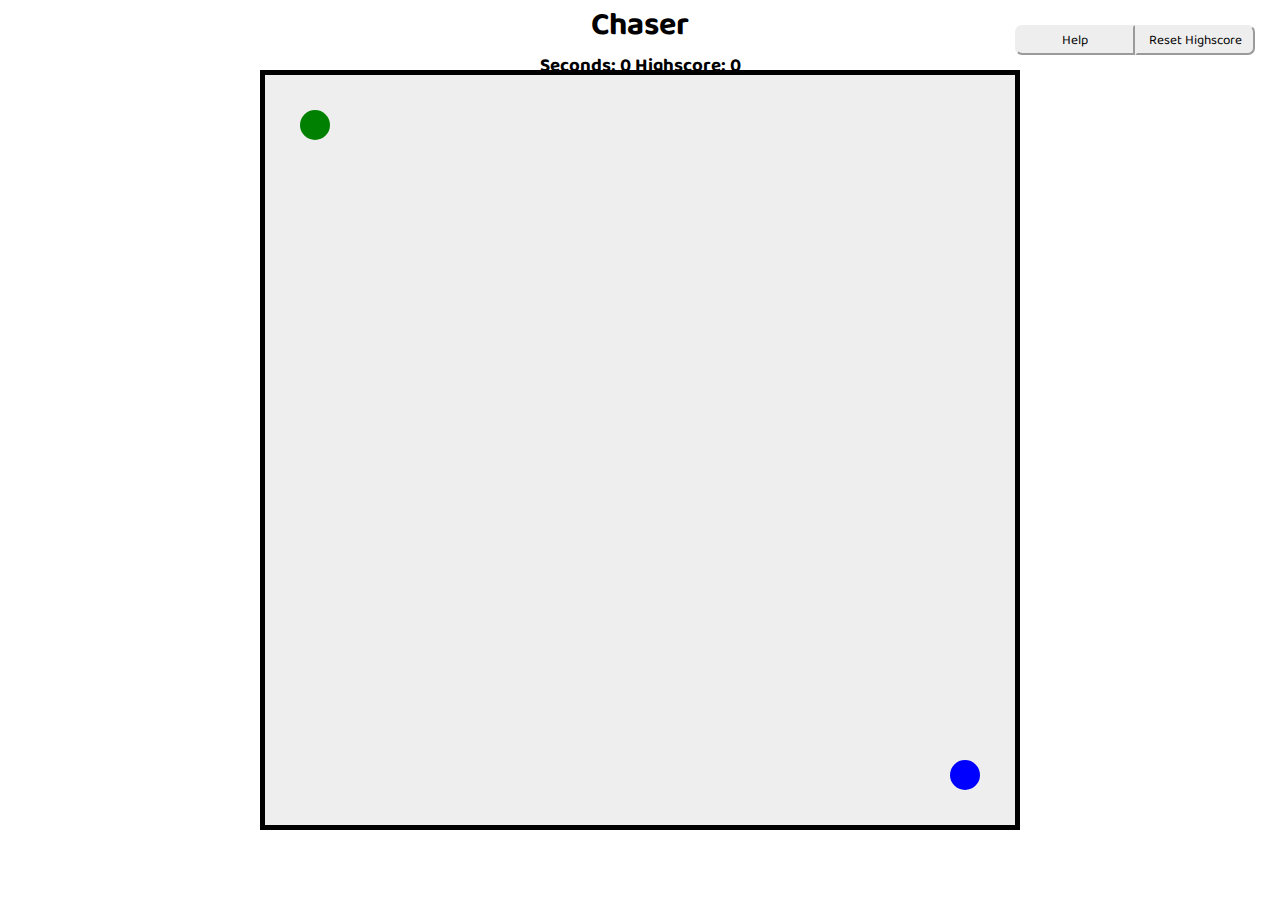
==== index.html @ 95afe843 "added reset highscore" ====
<DOCTYPE = html>
<html>
<head>
<meta content="text/html; charset=utf-8" http-equiv="Content-Type" />
<meta name="viewport" content="width=device-width, initial-scale=1.0">
<meta name="theme-color" content="#ffffff">
<title>Chaser</title>
<link rel="icon" href="logo.ico" type="image/x-icon">
<link rel="stylesheet" type="text/css" href="interface.css" />
<script src="sweetalert.min.js"></script>
<link rel="stylesheet" type="text/css" href="sweetalert.css">
<link href="https://fonts.googleapis.com/css?family=Baloo" rel="stylesheet">
<script>
  (function(i,s,o,g,r,a,m){i['GoogleAnalyticsObject']=r;i[r]=i[r]||function(){
  (i[r].q=i[r].q||[]).push(arguments)},i[r].l=1*new Date();a=s.createElement(o),
  m=s.getElementsByTagName(o)[0];a.async=1;a.src=g;m.parentNode.insertBefore(a,m)
  })(window,document,'script','https://www.google-analytics.com/analytics.js','ga');

  ga('create', 'UA-85637981-5', 'auto');
  ga('send', 'pageview');

</script>
</head>
<body>
<h1 class="title">Chaser</h1>
<button class="resetHighscore" id="reset" onclick="resetHighscore()">Reset Highscore</button>
<button class="helpBtn" id="help" onclick="helpBtn()">Help</button>
<h3 class="seconds" id="seconds">Seconds: 0 Highscore: 0</h3>
<canvas id="myCanvas" width="750" height = "750"></canvas>

<script type="text/javascript" src="main.js"></script>
</body>
</html>
---- interface.css ----
* {
	padding: 0;
	margin: 0;
}

canvas {
	padding: 0;
    margin: auto;
    display: block;
    position: absolute;
    top: 0;
    bottom: 0;
    left: 0;
    right: 0;
	background: #eee;
	border: 5px solid black;
	cursor: none;
}

h1.title {
	text-align: center;
	font-family: 'Baloo', sans-serif;
}

h3.seconds {
	text-align: center;
	font-family: 'Baloo', sans-serif;
}

button.resetHighscore {
	height: 30px;
	width: 120px;
	background-color: #eee;
	border-top-right-radius: 7px;
	border-bottom-right-radius: 7px;
	border-color: #eee;
	position: fixed;
	right: 25px;
	top: 25px;
	font-family: 'Baloo', sans-serif;
}

button.helpBtn {
	height: 30px;
	width: 120px;
	background-color: #eee;
	border-top-left-radius: 7px;
	border-bottom-left-radius: 7px;
	border-color: #eee;
	position: fixed;
	right: 145px;
	top: 25px;
	font-family: 'Baloo', sans-serif;
}
---- sweetalert.css ----
body.stop-scrolling {
  height: 100%;
  overflow: hidden; }

.sweet-overlay {
  background-color: black;
  /* IE8 */
  -ms-filter: "progid:DXImageTransform.Microsoft.Alpha(Opacity=40)";
  /* IE8 */
  background-color: rgba(0, 0, 0, 0.4);
  position: fixed;
  left: 0;
  right: 0;
  top: 0;
  bottom: 0;
  display: none;
  z-index: 10000; }

.sweet-alert {
  background-color: white;
  font-family: 'Open Sans', 'Helvetica Neue', Helvetica, Arial, sans-serif;
  width: 478px;
  padding: 17px;
  border-radius: 5px;
  text-align: center;
  position: fixed;
  left: 50%;
  top: 50%;
  margin-left: -256px;
  margin-top: -200px;
  overflow: hidden;
  display: none;
  z-index: 99999; }
  @media all and (max-width: 540px) {
    .sweet-alert {
      width: auto;
      margin-left: 0;
      margin-right: 0;
      left: 15px;
      right: 15px; } }
  .sweet-alert h2 {
    color: #575757;
    font-size: 30px;
    text-align: center;
    font-weight: 600;
    text-transform: none;
    position: relative;
    margin: 25px 0;
    padding: 0;
    line-height: 40px;
    display: block; }
  .sweet-alert p {
    color: #797979;
    font-size: 16px;
    text-align: center;
    font-weight: 300;
    position: relative;
    text-align: inherit;
    float: none;
    margin: 0;
    padding: 0;
    line-height: normal; }
  .sweet-alert fieldset {
    border: none;
    position: relative; }
  .sweet-alert .sa-error-container {
    background-color: #f1f1f1;
    margin-left: -17px;
    margin-right: -17px;
    overflow: hidden;
    padding: 0 10px;
    max-height: 0;
    webkit-transition: padding 0.15s, max-height 0.15s;
    transition: padding 0.15s, max-height 0.15s; }
    .sweet-alert .sa-error-container.show {
      padding: 10px 0;
      max-height: 100px;
      webkit-transition: padding 0.2s, max-height 0.2s;
      transition: padding 0.25s, max-height 0.25s; }
    .sweet-alert .sa-error-container .icon {
      display: inline-block;
      width: 24px;
      height: 24px;
      border-radius: 50%;
      background-color: #ea7d7d;
      color: white;
      line-height: 24px;
      text-align: center;
      margin-right: 3px; }
    .sweet-alert .sa-error-container p {
      display: inline-block; }
  .sweet-alert .sa-input-error {
    position: absolute;
    top: 29px;
    right: 26px;
    width: 20px;
    height: 20px;
    opacity: 0;
    -webkit-transform: scale(0.5);
    transform: scale(0.5);
    -webkit-transform-origin: 50% 50%;
    transform-origin: 50% 50%;
    -webkit-transition: all 0.1s;
    transition: all 0.1s; }
    .sweet-alert .sa-input-error::before, .sweet-alert .sa-input-error::after {
      content: "";
      width: 20px;
      height: 6px;
      background-color: #f06e57;
      border-radius: 3px;
      position: absolute;
      top: 50%;
      margin-top: -4px;
      left: 50%;
      margin-left: -9px; }
    .sweet-alert .sa-input-error::before {
      -webkit-transform: rotate(-45deg);
      transform: rotate(-45deg); }
    .sweet-alert .sa-input-error::after {
      -webkit-transform: rotate(45deg);
      transform: rotate(45deg); }
    .sweet-alert .sa-input-error.show {
      opacity: 1;
      -webkit-transform: scale(1);
      transform: scale(1); }
  .sweet-alert input {
    width: 100%;
    box-sizing: border-box;
    border-radius: 3px;
    border: 1px solid #d7d7d7;
    height: 43px;
    margin-top: 10px;
    margin-bottom: 17px;
    font-size: 18px;
    box-shadow: inset 0px 1px 1px rgba(0, 0, 0, 0.06);
    padding: 0 12px;
    display: none;
    -webkit-transition: all 0.3s;
    transition: all 0.3s; }
    .sweet-alert input:focus {
      outline: none;
      box-shadow: 0px 0px 3px #c4e6f5;
      border: 1px solid #b4dbed; }
      .sweet-alert input:focus::-moz-placeholder {
        transition: opacity 0.3s 0.03s ease;
        opacity: 0.5; }
      .sweet-alert input:focus:-ms-input-placeholder {
        transition: opacity 0.3s 0.03s ease;
        opacity: 0.5; }
      .sweet-alert input:focus::-webkit-input-placeholder {
        transition: opacity 0.3s 0.03s ease;
        opacity: 0.5; }
    .sweet-alert input::-moz-placeholder {
      color: #bdbdbd; }
    .sweet-alert input::-ms-clear {
      display: none; }
    .sweet-alert input:-ms-input-placeholder {
      color: #bdbdbd; }
    .sweet-alert input::-webkit-input-placeholder {
      color: #bdbdbd; }
  .sweet-alert.show-input input {
    display: block; }
  .sweet-alert .sa-confirm-button-container {
    display: inline-block;
    position: relative; }
  .sweet-alert .la-ball-fall {
    position: absolute;
    left: 50%;
    top: 50%;
    margin-left: -27px;
    margin-top: 4px;
    opacity: 0;
    visibility: hidden; }
  .sweet-alert button {
    background-color: #8CD4F5;
    color: white;
    border: none;
    box-shadow: none;
    font-size: 17px;
    font-weight: 500;
    -webkit-border-radius: 4px;
    border-radius: 5px;
    padding: 10px 32px;
    margin: 26px 5px 0 5px;
    cursor: pointer; }
    .sweet-alert button:focus {
      outline: none;
      box-shadow: 0 0 2px rgba(128, 179, 235, 0.5), inset 0 0 0 1px rgba(0, 0, 0, 0.05); }
    .sweet-alert button:hover {
      background-color: #7ecff4; }
    .sweet-alert button:active {
      background-color: #5dc2f1; }
    .sweet-alert button.cancel {
      background-color: #C1C1C1; }
      .sweet-alert button.cancel:hover {
        background-color: #b9b9b9; }
      .sweet-alert button.cancel:active {
        background-color: #a8a8a8; }
      .sweet-alert button.cancel:focus {
        box-shadow: rgba(197, 205, 211, 0.8) 0px 0px 2px, rgba(0, 0, 0, 0.0470588) 0px 0px 0px 1px inset !important; }
    .sweet-alert button[disabled] {
      opacity: .6;
      cursor: default; }
    .sweet-alert button.confirm[disabled] {
      color: transparent; }
      .sweet-alert button.confirm[disabled] ~ .la-ball-fall {
        opacity: 1;
        visibility: visible;
        transition-delay: 0s; }
    .sweet-alert button::-moz-focus-inner {
      border: 0; }
  .sweet-alert[data-has-cancel-button=false] button {
    box-shadow: none !important; }
  .sweet-alert[data-has-confirm-button=false][data-has-cancel-button=false] {
    padding-bottom: 40px; }
  .sweet-alert .sa-icon {
    width: 80px;
    height: 80px;
    border: 4px solid gray;
    -webkit-border-radius: 40px;
    border-radius: 40px;
    border-radius: 50%;
    margin: 20px auto;
    padding: 0;
    position: relative;
    box-sizing: content-box; }
    .sweet-alert .sa-icon.sa-error {
      border-color: #F27474; }
      .sweet-alert .sa-icon.sa-error .sa-x-mark {
        position: relative;
        display: block; }
      .sweet-alert .sa-icon.sa-error .sa-line {
        position: absolute;
        height: 5px;
        width: 47px;
        background-color: #F27474;
        display: block;
        top: 37px;
        border-radius: 2px; }
        .sweet-alert .sa-icon.sa-error .sa-line.sa-left {
          -webkit-transform: rotate(45deg);
          transform: rotate(45deg);
          left: 17px; }
        .sweet-alert .sa-icon.sa-error .sa-line.sa-right {
          -webkit-transform: rotate(-45deg);
          transform: rotate(-45deg);
          right: 16px; }
    .sweet-alert .sa-icon.sa-warning {
      border-color: #F8BB86; }
      .sweet-alert .sa-icon.sa-warning .sa-body {
        position: absolute;
        width: 5px;
        height: 47px;
        left: 50%;
        top: 10px;
        -webkit-border-radius: 2px;
        border-radius: 2px;
        margin-left: -2px;
        background-color: #F8BB86; }
      .sweet-alert .sa-icon.sa-warning .sa-dot {
        position: absolute;
        width: 7px;
        height: 7px;
        -webkit-border-radius: 50%;
        border-radius: 50%;
        margin-left: -3px;
        left: 50%;
        bottom: 10px;
        background-color: #F8BB86; }
    .sweet-alert .sa-icon.sa-info {
      border-color: #C9DAE1; }
      .sweet-alert .sa-icon.sa-info::before {
        content: "";
        position: absolute;
        width: 5px;
        height: 29px;
        left: 50%;
        bottom: 17px;
        border-radius: 2px;
        margin-left: -2px;
        background-color: #C9DAE1; }
      .sweet-alert .sa-icon.sa-info::after {
        content: "";
        position: absolute;
        width: 7px;
        height: 7px;
        border-radius: 50%;
        margin-left: -3px;
        top: 19px;
        background-color: #C9DAE1;
        left: 50%; }
    .sweet-alert .sa-icon.sa-success {
      border-color: #A5DC86; }
      .sweet-alert .sa-icon.sa-success::before, .sweet-alert .sa-icon.sa-success::after {
        content: '';
        -webkit-border-radius: 40px;
        border-radius: 40px;
        border-radius: 50%;
        position: absolute;
        width: 60px;
        height: 120px;
        background: white;
        -webkit-transform: rotate(45deg);
        transform: rotate(45deg); }
      .sweet-alert .sa-icon.sa-success::before {
        -webkit-border-radius: 120px 0 0 120px;
        border-radius: 120px 0 0 120px;
        top: -7px;
        left: -33px;
        -webkit-transform: rotate(-45deg);
        transform: rotate(-45deg);
        -webkit-transform-origin: 60px 60px;
        transform-origin: 60px 60px; }
      .sweet-alert .sa-icon.sa-success::after {
        -webkit-border-radius: 0 120px 120px 0;
        border-radius: 0 120px 120px 0;
        top: -11px;
        left: 30px;
        -webkit-transform: rotate(-45deg);
        transform: rotate(-45deg);
        -webkit-transform-origin: 0px 60px;
        transform-origin: 0px 60px; }
      .sweet-alert .sa-icon.sa-success .sa-placeholder {
        width: 80px;
        height: 80px;
        border: 4px solid rgba(165, 220, 134, 0.2);
        -webkit-border-radius: 40px;
        border-radius: 40px;
        border-radius: 50%;
        box-sizing: content-box;
        position: absolute;
        left: -4px;
        top: -4px;
        z-index: 2; }
      .sweet-alert .sa-icon.sa-success .sa-fix {
        width: 5px;
        height: 90px;
        background-color: white;
        position: absolute;
        left: 28px;
        top: 8px;
        z-index: 1;
        -webkit-transform: rotate(-45deg);
        transform: rotate(-45deg); }
      .sweet-alert .sa-icon.sa-success .sa-line {
        height: 5px;
        background-color: #A5DC86;
        display: block;
        border-radius: 2px;
        position: absolute;
        z-index: 2; }
        .sweet-alert .sa-icon.sa-success .sa-line.sa-tip {
          width: 25px;
          left: 14px;
          top: 46px;
          -webkit-transform: rotate(45deg);
          transform: rotate(45deg); }
        .sweet-alert .sa-icon.sa-success .sa-line.sa-long {
          width: 47px;
          right: 8px;
          top: 38px;
          -webkit-transform: rotate(-45deg);
          transform: rotate(-45deg); }
    .sweet-alert .sa-icon.sa-custom {
      background-size: contain;
      border-radius: 0;
      border: none;
      background-position: center center;
      background-repeat: no-repeat; }

/*
 * Animations
 */
@-webkit-keyframes showSweetAlert {
  0% {
    transform: scale(0.7);
    -webkit-transform: scale(0.7); }
  45% {
    transform: scale(1.05);
    -webkit-transform: scale(1.05); }
  80% {
    transform: scale(0.95);
    -webkit-transform: scale(0.95); }
  100% {
    transform: scale(1);
    -webkit-transform: scale(1); } }

@keyframes showSweetAlert {
  0% {
    transform: scale(0.7);
    -webkit-transform: scale(0.7); }
  45% {
    transform: scale(1.05);
    -webkit-transform: scale(1.05); }
  80% {
    transform: scale(0.95);
    -webkit-transform: scale(0.95); }
  100% {
    transform: scale(1);
    -webkit-transform: scale(1); } }

@-webkit-keyframes hideSweetAlert {
  0% {
    transform: scale(1);
    -webkit-transform: scale(1); }
  100% {
    transform: scale(0.5);
    -webkit-transform: scale(0.5); } }

@keyframes hideSweetAlert {
  0% {
    transform: scale(1);
    -webkit-transform: scale(1); }
  100% {
    transform: scale(0.5);
    -webkit-transform: scale(0.5); } }

@-webkit-keyframes slideFromTop {
  0% {
    top: 0%; }
  100% {
    top: 50%; } }

@keyframes slideFromTop {
  0% {
    top: 0%; }
  100% {
    top: 50%; } }

@-webkit-keyframes slideToTop {
  0% {
    top: 50%; }
  100% {
    top: 0%; } }

@keyframes slideToTop {
  0% {
    top: 50%; }
  100% {
    top: 0%; } }

@-webkit-keyframes slideFromBottom {
  0% {
    top: 70%; }
  100% {
    top: 50%; } }

@keyframes slideFromBottom {
  0% {
    top: 70%; }
  100% {
    top: 50%; } }

@-webkit-keyframes slideToBottom {
  0% {
    top: 50%; }
  100% {
    top: 70%; } }

@keyframes slideToBottom {
  0% {
    top: 50%; }
  100% {
    top: 70%; } }

.showSweetAlert[data-animation=pop] {
  -webkit-animation: showSweetAlert 0.3s;
  animation: showSweetAlert 0.3s; }

.showSweetAlert[data-animation=none] {
  -webkit-animation: none;
  animation: none; }

.showSweetAlert[data-animation=slide-from-top] {
  -webkit-animation: slideFromTop 0.3s;
  animation: slideFromTop 0.3s; }

.showSweetAlert[data-animation=slide-from-bottom] {
  -webkit-animation: slideFromBottom 0.3s;
  animation: slideFromBottom 0.3s; }

.hideSweetAlert[data-animation=pop] {
  -webkit-animation: hideSweetAlert 0.2s;
  animation: hideSweetAlert 0.2s; }

.hideSweetAlert[data-animation=none] {
  -webkit-animation: none;
  animation: none; }

.hideSweetAlert[data-animation=slide-from-top] {
  -webkit-animation: slideToTop 0.4s;
  animation: slideToTop 0.4s; }

.hideSweetAlert[data-animation=slide-from-bottom] {
  -webkit-animation: slideToBottom 0.3s;
  animation: slideToBottom 0.3s; }

@-webkit-keyframes animateSuccessTip {
  0% {
    width: 0;
    left: 1px;
    top: 19px; }
  54% {
    width: 0;
    left: 1px;
    top: 19px; }
  70% {
    width: 50px;
    left: -8px;
    top: 37px; }
  84% {
    width: 17px;
    left: 21px;
    top: 48px; }
  100% {
    width: 25px;
    left: 14px;
    top: 45px; } }

@keyframes animateSuccessTip {
  0% {
    width: 0;
    left: 1px;
    top: 19px; }
  54% {
    width: 0;
    left: 1px;
    top: 19px; }
  70% {
    width: 50px;
    left: -8px;
    top: 37px; }
  84% {
    width: 17px;
    left: 21px;
    top: 48px; }
  100% {
    width: 25px;
    left: 14px;
    top: 45px; } }

@-webkit-keyframes animateSuccessLong {
  0% {
    width: 0;
    right: 46px;
    top: 54px; }
  65% {
    width: 0;
    right: 46px;
    top: 54px; }
  84% {
    width: 55px;
    right: 0px;
    top: 35px; }
  100% {
    width: 47px;
    right: 8px;
    top: 38px; } }

@keyframes animateSuccessLong {
  0% {
    width: 0;
    right: 46px;
    top: 54px; }
  65% {
    width: 0;
    right: 46px;
    top: 54px; }
  84% {
    width: 55px;
    right: 0px;
    top: 35px; }
  100% {
    width: 47px;
    right: 8px;
    top: 38px; } }

@-webkit-keyframes rotatePlaceholder {
  0% {
    transform: rotate(-45deg);
    -webkit-transform: rotate(-45deg); }
  5% {
    transform: rotate(-45deg);
    -webkit-transform: rotate(-45deg); }
  12% {
    transform: rotate(-405deg);
    -webkit-transform: rotate(-405deg); }
  100% {
    transform: rotate(-405deg);
    -webkit-transform: rotate(-405deg); } }

@keyframes rotatePlaceholder {
  0% {
    transform: rotate(-45deg);
    -webkit-transform: rotate(-45deg); }
  5% {
    transform: rotate(-45deg);
    -webkit-transform: rotate(-45deg); }
  12% {
    transform: rotate(-405deg);
    -webkit-transform: rotate(-405deg); }
  100% {
    transform: rotate(-405deg);
    -webkit-transform: rotate(-405deg); } }

.animateSuccessTip {
  -webkit-animation: animateSuccessTip 0.75s;
  animation: animateSuccessTip 0.75s; }

.animateSuccessLong {
  -webkit-animation: animateSuccessLong 0.75s;
  animation: animateSuccessLong 0.75s; }

.sa-icon.sa-success.animate::after {
  -webkit-animation: rotatePlaceholder 4.25s ease-in;
  animation: rotatePlaceholder 4.25s ease-in; }

@-webkit-keyframes animateErrorIcon {
  0% {
    transform: rotateX(100deg);
    -webkit-transform: rotateX(100deg);
    opacity: 0; }
  100% {
    transform: rotateX(0deg);
    -webkit-transform: rotateX(0deg);
    opacity: 1; } }

@keyframes animateErrorIcon {
  0% {
    transform: rotateX(100deg);
    -webkit-transform: rotateX(100deg);
    opacity: 0; }
  100% {
    transform: rotateX(0deg);
    -webkit-transform: rotateX(0deg);
    opacity: 1; } }

.animateErrorIcon {
  -webkit-animation: animateErrorIcon 0.5s;
  animation: animateErrorIcon 0.5s; }

@-webkit-keyframes animateXMark {
  0% {
    transform: scale(0.4);
    -webkit-transform: scale(0.4);
    margin-top: 26px;
    opacity: 0; }
  50% {
    transform: scale(0.4);
    -webkit-transform: scale(0.4);
    margin-top: 26px;
    opacity: 0; }
  80% {
    transform: scale(1.15);
    -webkit-transform: scale(1.15);
    margin-top: -6px; }
  100% {
    transform: scale(1);
    -webkit-transform: scale(1);
    margin-top: 0;
    opacity: 1; } }

@keyframes animateXMark {
  0% {
    transform: scale(0.4);
    -webkit-transform: scale(0.4);
    margin-top: 26px;
    opacity: 0; }
  50% {
    transform: scale(0.4);
    -webkit-transform: scale(0.4);
    margin-top: 26px;
    opacity: 0; }
  80% {
    transform: scale(1.15);
    -webkit-transform: scale(1.15);
    margin-top: -6px; }
  100% {
    transform: scale(1);
    -webkit-transform: scale(1);
    margin-top: 0;
    opacity: 1; } }

.animateXMark {
  -webkit-animation: animateXMark 0.5s;
  animation: animateXMark 0.5s; }

@-webkit-keyframes pulseWarning {
  0% {
    border-color: #F8D486; }
  100% {
    border-color: #F8BB86; } }

@keyframes pulseWarning {
  0% {
    border-color: #F8D486; }
  100% {
    border-color: #F8BB86; } }

.pulseWarning {
  -webkit-animation: pulseWarning 0.75s infinite alternate;
  animation: pulseWarning 0.75s infinite alternate; }

@-webkit-keyframes pulseWarningIns {
  0% {
    background-color: #F8D486; }
  100% {
    background-color: #F8BB86; } }

@keyframes pulseWarningIns {
  0% {
    background-color: #F8D486; }
  100% {
    background-color: #F8BB86; } }

.pulseWarningIns {
  -webkit-animation: pulseWarningIns 0.75s infinite alternate;
  animation: pulseWarningIns 0.75s infinite alternate; }

@-webkit-keyframes rotate-loading {
  0% {
    transform: rotate(0deg); }
  100% {
    transform: rotate(360deg); } }

@keyframes rotate-loading {
  0% {
    transform: rotate(0deg); }
  100% {
    transform: rotate(360deg); } }

/* Internet Explorer 9 has some special quirks that are fixed here */
/* The icons are not animated. */
/* This file is automatically merged into sweet-alert.min.js through Gulp */
/* Error icon */
.sweet-alert .sa-icon.sa-error .sa-line.sa-left {
  -ms-transform: rotate(45deg) \9; }

.sweet-alert .sa-icon.sa-error .sa-line.sa-right {
  -ms-transform: rotate(-45deg) \9; }

/* Success icon */
.sweet-alert .sa-icon.sa-success {
  border-color: transparent\9; }

.sweet-alert .sa-icon.sa-success .sa-line.sa-tip {
  -ms-transform: rotate(45deg) \9; }

.sweet-alert .sa-icon.sa-success .sa-line.sa-long {
  -ms-transform: rotate(-45deg) \9; }

/*!
 * Load Awesome v1.1.0 (http://github.danielcardoso.net/load-awesome/)
 * Copyright 2015 Daniel Cardoso <@DanielCardoso>
 * Licensed under MIT
 */
.la-ball-fall,
.la-ball-fall > div {
  position: relative;
  -webkit-box-sizing: border-box;
  -moz-box-sizing: border-box;
  box-sizing: border-box; }

.la-ball-fall {
  display: block;
  font-size: 0;
  color: #fff; }

.la-ball-fall.la-dark {
  color: #333; }

.la-ball-fall > div {
  display: inline-block;
  float: none;
  background-color: currentColor;
  border: 0 solid currentColor; }

.la-ball-fall {
  width: 54px;
  height: 18px; }

.la-ball-fall > div {
  width: 10px;
  height: 10px;
  margin: 4px;
  border-radius: 100%;
  opacity: 0;
  -webkit-animation: ball-fall 1s ease-in-out infinite;
  -moz-animation: ball-fall 1s ease-in-out infinite;
  -o-animation: ball-fall 1s ease-in-out infinite;
  animation: ball-fall 1s ease-in-out infinite; }

.la-ball-fall > div:nth-child(1) {
  -webkit-animation-delay: -200ms;
  -moz-animation-delay: -200ms;
  -o-animation-delay: -200ms;
  animation-delay: -200ms; }

.la-ball-fall > div:nth-child(2) {
  -webkit-animation-delay: -100ms;
  -moz-animation-delay: -100ms;
  -o-animation-delay: -100ms;
  animation-delay: -100ms; }

.la-ball-fall > div:nth-child(3) {
  -webkit-animation-delay: 0ms;
  -moz-animation-delay: 0ms;
  -o-animation-delay: 0ms;
  animation-delay: 0ms; }

.la-ball-fall.la-sm {
  width: 26px;
  height: 8px; }

.la-ball-fall.la-sm > div {
  width: 4px;
  height: 4px;
  margin: 2px; }

.la-ball-fall.la-2x {
  width: 108px;
  height: 36px; }

.la-ball-fall.la-2x > div {
  width: 20px;
  height: 20px;
  margin: 8px; }

.la-ball-fall.la-3x {
  width: 162px;
  height: 54px; }

.la-ball-fall.la-3x > div {
  width: 30px;
  height: 30px;
  margin: 12px; }

/*
 * Animation
 */
@-webkit-keyframes ball-fall {
  0% {
    opacity: 0;
    -webkit-transform: translateY(-145%);
    transform: translateY(-145%); }
  10% {
    opacity: .5; }
  20% {
    opacity: 1;
    -webkit-transform: translateY(0);
    transform: translateY(0); }
  80% {
    opacity: 1;
    -webkit-transform: translateY(0);
    transform: translateY(0); }
  90% {
    opacity: .5; }
  100% {
    opacity: 0;
    -webkit-transform: translateY(145%);
    transform: translateY(145%); } }

@-moz-keyframes ball-fall {
  0% {
    opacity: 0;
    -moz-transform: translateY(-145%);
    transform: translateY(-145%); }
  10% {
    opacity: .5; }
  20% {
    opacity: 1;
    -moz-transform: translateY(0);
    transform: translateY(0); }
  80% {
    opacity: 1;
    -moz-transform: translateY(0);
    transform: translateY(0); }
  90% {
    opacity: .5; }
  100% {
    opacity: 0;
    -moz-transform: translateY(145%);
    transform: translateY(145%); } }

@-o-keyframes ball-fall {
  0% {
    opacity: 0;
    -o-transform: translateY(-145%);
    transform: translateY(-145%); }
  10% {
    opacity: .5; }
  20% {
    opacity: 1;
    -o-transform: translateY(0);
    transform: translateY(0); }
  80% {
    opacity: 1;
    -o-transform: translateY(0);
    transform: translateY(0); }
  90% {
    opacity: .5; }
  100% {
    opacity: 0;
    -o-transform: translateY(145%);
    transform: translateY(145%); } }

@keyframes ball-fall {
  0% {
    opacity: 0;
    -webkit-transform: translateY(-145%);
    -moz-transform: translateY(-145%);
    -o-transform: translateY(-145%);
    transform: translateY(-145%); }
  10% {
    opacity: .5; }
  20% {
    opacity: 1;
    -webkit-transform: translateY(0);
    -moz-transform: translateY(0);
    -o-transform: translateY(0);
    transform: translateY(0); }
  80% {
    opacity: 1;
    -webkit-transform: translateY(0);
    -moz-transform: translateY(0);
    -o-transform: translateY(0);
    transform: translateY(0); }
  90% {
    opacity: .5; }
  100% {
    opacity: 0;
    -webkit-transform: translateY(145%);
    -moz-transform: translateY(145%);
    -o-transform: translateY(145%);
    transform: translateY(145%); } }
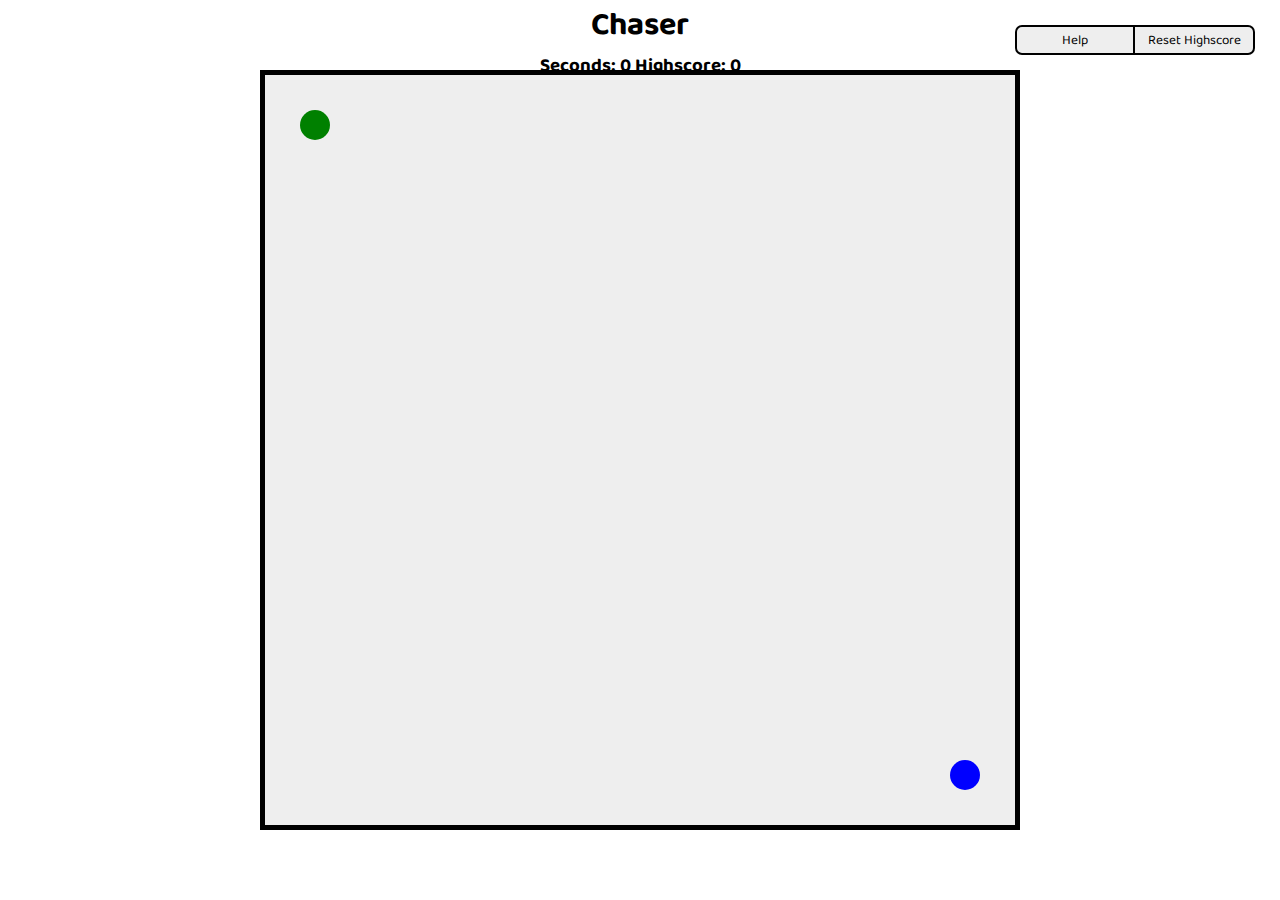
==== commit f955b68b: "added help tab" ====
--- a/index.html
+++ b/index.html
@@ -10,6 +10,7 @@
 <script src="sweetalert.min.js"></script>
 <link rel="stylesheet" type="text/css" href="sweetalert.css">
 <link href="https://fonts.googleapis.com/css?family=Baloo" rel="stylesheet">
+<link href="https://fonts.googleapis.com/css?family=Amaranth" rel="stylesheet">
 <script>
   (function(i,s,o,g,r,a,m){i['GoogleAnalyticsObject']=r;i[r]=i[r]||function(){
   (i[r].q=i[r].q||[]).push(arguments)},i[r].l=1*new Date();a=s.createElement(o),
@@ -27,6 +28,65 @@
 <button class="helpBtn" id="help" onclick="helpBtn()">Help</button>
 <h3 class="seconds" id="seconds">Seconds: 0 Highscore: 0</h3>
 <canvas id="myCanvas" width="750" height = "750"></canvas>
+<div id="myModal" class="modal">
+
+  <!-- Modal content -->
+  <div class="modal-content">
+    <div class="modal-header">
+      <span class="close">&times;</span>
+	  </br>
+	  <h2 style="font-family: 'Amaranth', sans-serif">Help</h2>
+	  </br>
+	</div>
+    <div class="modal-body">
+	</br>
+     <label style="font-family: 'Amaranth', sans-serif"><b><u>Controls</u></b></label>
+	 </br>
+	 </br>
+	 <table style="width:100%">
+		<tr>
+			<td></td>
+			<td style="font-family: 'Amaranth', sans-serif" class="leftRightBorder">Chaser (green) :</td>
+			<td style="font-family: 'Amaranth', sans-serif" class="leftRightBorder">Runner (blue) :</td>
+		</tr>
+		<tr>
+			<td style="font-family: 'Amaranth', sans-serif" class="topBottomBorder">Left:</td>
+			<td style="font-family: 'Amaranth', sans-serif" class="fullBorder">A</td>
+			<td style="font-family: 'Amaranth', sans-serif" class="fullBorder">&larr;</td>
+		</tr>
+		<tr>
+			<td style="font-family: 'Amaranth', sans-serif" class="topBottomBorder">Right:</td>
+			<td style="font-family: 'Amaranth', sans-serif" class="fullBorder">D</td>
+			<td style="font-family: 'Amaranth', sans-serif" class="fullBorder">&rarr;</td>
+		</tr>
+		<tr>
+			<td style="font-family: 'Amaranth', sans-serif" class="topBottomBorder">Up:</td>
+			<td style="font-family: 'Amaranth', sans-serif" class="fullBorder">W</td>
+			<td style="font-family: 'Amaranth', sans-serif" class="fullBorder">&uarr;</td>
+		</tr>
+		<tr>
+			<td style="font-family: 'Amaranth', sans-serif" class="topBottomBorder">Down:</td>
+			<td style="font-family: 'Amaranth', sans-serif" class="fullBorder">S</td>
+			<td style="font-family: 'Amaranth', sans-serif" class="fullBorder">&darr;</td>
+		</tr>
+	</table>
+	</br>
+	</br>
+	
+	<label style="font-family: 'Amaranth', sans-serif"><b><u>Rules/Information</u></b></label>
+	</br>
+	</br>
+	<label style="font-family: 'Amaranth', sans-serif">The aim of the game is for the runner to stay alive for as long as possible</label>
+	</br>
+	<label style="font-family: 'Amaranth', sans-serif">The chaser must collide with the runner to stop him</label>
+	</br>
+	<label style="font-family: 'Amaranth', sans-serif">Neither chaser nor runner can touch the sides. In doing so, you will lose!</label>
+	</br>
+	</br>
+	</div>
+  </div>
+
+</div>
 
 <script type="text/javascript" src="main.js"></script>
 </body>
--- a/interface.css
+++ b/interface.css
@@ -31,25 +31,132 @@
 	height: 30px;
 	width: 120px;
 	background-color: #eee;
+	border: 2px solid black;
+	border-left: none;
 	border-top-right-radius: 7px;
 	border-bottom-right-radius: 7px;
-	border-color: #eee;
 	position: fixed;
 	right: 25px;
 	top: 25px;
 	font-family: 'Baloo', sans-serif;
+	cursor: pointer;
 }
 
 button.helpBtn {
 	height: 30px;
 	width: 120px;
 	background-color: #eee;
+	border: 2px solid black;
 	border-top-left-radius: 7px;
 	border-bottom-left-radius: 7px;
-	border-color: #eee;
 	position: fixed;
 	right: 145px;
 	top: 25px;
 	font-family: 'Baloo', sans-serif;
+	cursor: pointer;
 }
 
+/* The Modal (background) */
+.modal {
+    display: none; /* Hidden by default */
+    position: fixed; /* Stay in place */
+    z-index: 1; /* Sit on top */
+    padding-top: 100px; /* Location of the box */
+    left: 0;
+    top: 0;
+    width: 100%; /* Full width */
+    height: 100%; /* Full height */
+    overflow: auto; /* Enable scroll if needed */
+    background-color: rgb(0,0,0); /* Fallback color */
+    background-color: rgba(0,0,0,0.4); /* Black w/ opacity */
+}
+
+/* Modal Content */
+.modal-content {
+    position: relative;
+    background-color: #fefefe;
+    margin: auto;
+    padding: 0;
+    border: 1px solid #888;
+    width: 80%;
+    box-shadow: 0 4px 8px 0 rgba(0,0,0,0.2),0 6px 20px 0 rgba(0,0,0,0.19);
+    -webkit-animation-name: animatetop;
+    -webkit-animation-duration: 0.4s;
+    animation-name: animatetop;
+    animation-duration: 0.4s
+}
+
+/* Add Animation */
+@-webkit-keyframes animatetop {
+    from {top:-300px; opacity:0} 
+    to {top:0; opacity:1}
+}
+
+@keyframes animatetop {
+    from {top:-300px; opacity:0}
+    to {top:0; opacity:1}
+}
+
+/* The Close Button */
+.close {
+    color: white;
+    float: right;
+    font-size: 28px;
+    font-weight: bold;
+}
+
+.close:hover,
+.close:focus {
+    color: #000;
+    text-decoration: none;
+    cursor: pointer;
+}
+
+.modal-header {
+    padding: 2px 16px;
+    background-color: #007fff;
+    color: white;
+	vertical-align: middle;
+}
+
+.modal-body {
+	padding: 2px 16px;
+	margin: 0 auto;
+	text-align: center;
+}
+
+.modal-footer {
+    padding: 2px 16px;
+    background-color: #5cb85c;
+    color: white;
+}
+
+th {
+	padding: 15px;
+	border-collapse: collapse;
+}
+
+td {
+	padding: 15px;
+	border-collapse: collapse;
+	text-align: center;
+}
+
+table {
+	border-collapse: collapse;
+}
+
+td.fullBorder {
+	border: 1px solid black;
+}
+
+td.topBottomBorder {
+	border-top: 1px solid black;
+	border-bottom: 1px solid black;
+}
+
+td.leftRightBorder {
+	border-left: 1px solid black;
+	border-right: 1px solid black;
+}
+	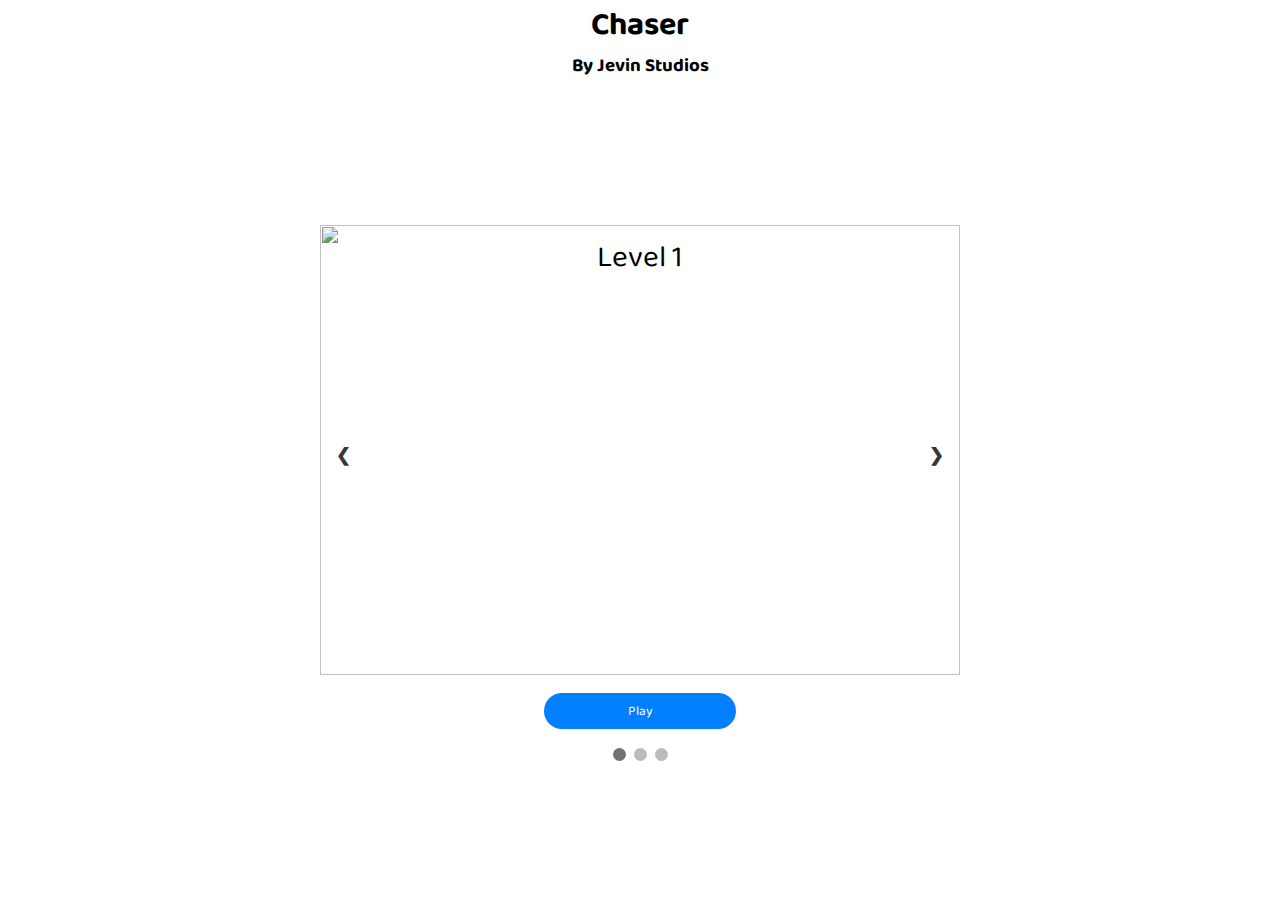
==== commit 0d84de3c: "Added Menu and Level 2" ====
--- a/index.html
+++ b/index.html
@@ -24,70 +24,38 @@
 </head>
 <body>
 <h1 class="title">Chaser</h1>
-<button class="resetHighscore" id="reset" onclick="resetHighscore()">Reset Highscore</button>
-<button class="helpBtn" id="help" onclick="helpBtn()">Help</button>
-<h3 class="seconds" id="seconds">Seconds: 0 Highscore: 0</h3>
-<canvas id="myCanvas" width="750" height = "750"></canvas>
-<div id="myModal" class="modal">
-
-  <!-- Modal content -->
-  <div class="modal-content">
-    <div class="modal-header">
-      <span class="close">&times;</span>
-	  </br>
-	  <h2 style="font-family: 'Amaranth', sans-serif">Help</h2>
-	  </br>
-	</div>
-    <div class="modal-body">
-	</br>
-     <label style="font-family: 'Amaranth', sans-serif"><b><u>Controls</u></b></label>
-	 </br>
-	 </br>
-	 <table style="width:100%">
-		<tr>
-			<td></td>
-			<td style="font-family: 'Amaranth', sans-serif" class="leftRightBorder">Chaser (green) :</td>
-			<td style="font-family: 'Amaranth', sans-serif" class="leftRightBorder">Runner (blue) :</td>
-		</tr>
-		<tr>
-			<td style="font-family: 'Amaranth', sans-serif" class="topBottomBorder">Left:</td>
-			<td style="font-family: 'Amaranth', sans-serif" class="fullBorder">A</td>
-			<td style="font-family: 'Amaranth', sans-serif" class="fullBorder">&larr;</td>
-		</tr>
-		<tr>
-			<td style="font-family: 'Amaranth', sans-serif" class="topBottomBorder">Right:</td>
-			<td style="font-family: 'Amaranth', sans-serif" class="fullBorder">D</td>
-			<td style="font-family: 'Amaranth', sans-serif" class="fullBorder">&rarr;</td>
-		</tr>
-		<tr>
-			<td style="font-family: 'Amaranth', sans-serif" class="topBottomBorder">Up:</td>
-			<td style="font-family: 'Amaranth', sans-serif" class="fullBorder">W</td>
-			<td style="font-family: 'Amaranth', sans-serif" class="fullBorder">&uarr;</td>
-		</tr>
-		<tr>
-			<td style="font-family: 'Amaranth', sans-serif" class="topBottomBorder">Down:</td>
-			<td style="font-family: 'Amaranth', sans-serif" class="fullBorder">S</td>
-			<td style="font-family: 'Amaranth', sans-serif" class="fullBorder">&darr;</td>
-		</tr>
-	</table>
-	</br>
-	</br>
-	
-	<label style="font-family: 'Amaranth', sans-serif"><b><u>Rules/Information</u></b></label>
-	</br>
-	</br>
-	<label style="font-family: 'Amaranth', sans-serif">The aim of the game is for the runner to stay alive for as long as possible</label>
-	</br>
-	<label style="font-family: 'Amaranth', sans-serif">The chaser must collide with the runner to stop him</label>
-	</br>
-	<label style="font-family: 'Amaranth', sans-serif">Neither chaser nor runner can touch the sides. In doing so, you will lose!</label>
-	</br>
-	</br>
-	</div>
+<h3 class="author">By Jevin Studios</h3>
+<div class="center-div">
+<div class="slideshow-container">
+  <div class="mySlides fade">
+    <img src="Level1.png" style="width:100%">
+    <div class="text">Level 1</div>
   </div>
 
+  <div class="mySlides fade">
+    <img src="Level2.png" style="width:100%">
+    <div class="text">Level 2</div>
+  </div>
+
+  <div class="mySlides fade">
+    <img src="Level1.png" style="width:100%">
+    <div class="text">Level 3</div>
+  </div>
+
+  <a class="prev" onclick="plusSlides(-1)">&#10094;</a>
+  <a class="next" onclick="plusSlides(1)">&#10095;</a>
+  </div>
+<br>
+<div style="text-align:center">
+	<button class="playButton" onclick="play()">Play</button>
 </div>
-
+</br>
+<div style="text-align:center">
+  <span class="dot" onclick="currentSlide(1)"></span> 
+  <span class="dot" onclick="currentSlide(2)"></span> 
+  <span class="dot" onclick="currentSlide(3)"></span> 
+</div>
+</div>
 <script type="text/javascript" src="main.js"></script>
 </body>
 </html>--- a/interface.css
+++ b/interface.css
@@ -1,20 +1,117 @@
 * {
+	box-sizing:border-box;
 	padding: 0;
 	margin: 0;
 }
 
-canvas {
-	padding: 0;
-    margin: auto;
-    display: block;
-    position: absolute;
-    top: 0;
-    bottom: 0;
-    left: 0;
-    right: 0;
-	background: #eee;
-	border: 5px solid black;
-	cursor: none;
+/* Slideshow container */
+.slideshow-container {
+  max-width: 1000px;
+  position: relative;
+  margin: 0 auto;
+}
+
+.mySlides {
+    display: none;
+}
+
+/* Next & previous buttons */
+.prev, .next {
+  cursor: pointer;
+  position: absolute;
+  top: 50%;
+  width: auto;
+  margin-top: -22px;
+  padding: 16px;
+  color: white;
+  font-weight: bold;
+  font-size: 18px;
+  transition: 0.6s ease;
+  border-radius: 0 3px 3px 0;
+  color: rgba(0,0,0,0.8);
+}
+
+
+
+/* Position the "next button" to the right */
+.next {
+  right: 0;
+  border-radius: 3px 0 0 3px;
+}
+
+/* On hover, add a black background color with a little bit see-through */
+.prev:hover, .next:hover {
+  background-color: rgba(0,0,0,0.8);
+  color: white;
+}
+
+/* Caption text */
+.text {
+  color: black;
+  font-size: 30px;
+  padding: 8px 12px;
+  position: absolute;
+  margin-top: -22px;
+  top: 5%;
+  width: 100%;
+  text-align: center;
+  font-family: 'Baloo', sans-serif;
+}
+
+.playButton {
+	width:30%;
+	background-color: #007fff;
+	border: none;
+	border-radius: 18px;
+	height: 36px;
+	font-family: 'Baloo', sans-serif;
+	color: white;
+}
+
+
+/* The dots/bullets/indicators */
+.dot {
+  cursor:pointer;
+  height: 13px;
+  width: 13px;
+  margin: 0 2px;
+  background-color: #bbb;
+  border-radius: 50%;
+  display: inline-block;
+  transition: background-color 0.6s ease;
+}
+
+.active, .dot:hover {
+  background-color: #717171;
+}
+
+/* Fading animation */
+.fade {
+  -webkit-animation-name: fade;
+  -webkit-animation-duration: 1.5s;
+  animation-name: fade;
+  animation-duration: 1.5s;
+}
+
+@-webkit-keyframes fade {
+  from {opacity: .4} 
+  to {opacity: 1}
+}
+
+@keyframes fade {
+  from {opacity: .4} 
+  to {opacity: 1}
+}
+
+.center-div {
+	position: absolute;
+	margin: auto;
+	top: 0;
+	right: 0;
+	bottom: 0;
+	left: 0;
+	width: 50%;
+	height: 50%;
 }
 
 h1.title {
@@ -22,141 +119,7 @@
 	font-family: 'Baloo', sans-serif;
 }
 
-h3.seconds {
+h3.author {
 	text-align: center;
 	font-family: 'Baloo', sans-serif;
-}
-
-button.resetHighscore {
-	height: 30px;
-	width: 120px;
-	background-color: #eee;
-	border: 2px solid black;
-	border-left: none;
-	border-top-right-radius: 7px;
-	border-bottom-right-radius: 7px;
-	position: fixed;
-	right: 25px;
-	top: 25px;
-	font-family: 'Baloo', sans-serif;
-	cursor: pointer;
-}
-
-button.helpBtn {
-	height: 30px;
-	width: 120px;
-	background-color: #eee;
-	border: 2px solid black;
-	border-top-left-radius: 7px;
-	border-bottom-left-radius: 7px;
-	position: fixed;
-	right: 145px;
-	top: 25px;
-	font-family: 'Baloo', sans-serif;
-	cursor: pointer;
-}
-
-/* The Modal (background) */
-.modal {
-    display: none; /* Hidden by default */
-    position: fixed; /* Stay in place */
-    z-index: 1; /* Sit on top */
-    padding-top: 100px; /* Location of the box */
-    left: 0;
-    top: 0;
-    width: 100%; /* Full width */
-    height: 100%; /* Full height */
-    overflow: auto; /* Enable scroll if needed */
-    background-color: rgb(0,0,0); /* Fallback color */
-    background-color: rgba(0,0,0,0.4); /* Black w/ opacity */
-}
-
-/* Modal Content */
-.modal-content {
-    position: relative;
-    background-color: #fefefe;
-    margin: auto;
-    padding: 0;
-    border: 1px solid #888;
-    width: 80%;
-    box-shadow: 0 4px 8px 0 rgba(0,0,0,0.2),0 6px 20px 0 rgba(0,0,0,0.19);
-    -webkit-animation-name: animatetop;
-    -webkit-animation-duration: 0.4s;
-    animation-name: animatetop;
-    animation-duration: 0.4s
-}
-
-/* Add Animation */
-@-webkit-keyframes animatetop {
-    from {top:-300px; opacity:0} 
-    to {top:0; opacity:1}
-}
-
-@keyframes animatetop {
-    from {top:-300px; opacity:0}
-    to {top:0; opacity:1}
-}
-
-/* The Close Button */
-.close {
-    color: white;
-    float: right;
-    font-size: 28px;
-    font-weight: bold;
-}
-
-.close:hover,
-.close:focus {
-    color: #000;
-    text-decoration: none;
-    cursor: pointer;
-}
-
-.modal-header {
-    padding: 2px 16px;
-    background-color: #007fff;
-    color: white;
-	vertical-align: middle;
-}
-
-.modal-body {
-	padding: 2px 16px;
-	margin: 0 auto;
-	text-align: center;
-}
-
-.modal-footer {
-    padding: 2px 16px;
-    background-color: #5cb85c;
-    color: white;
-}
-
-th {
-	padding: 15px;
-	border-collapse: collapse;
-}
-
-td {
-	padding: 15px;
-	border-collapse: collapse;
-	text-align: center;
-}
-
-table {
-	border-collapse: collapse;
-}
-
-td.fullBorder {
-	border: 1px solid black;
-}
-
-td.topBottomBorder {
-	border-top: 1px solid black;
-	border-bottom: 1px solid black;
-}
-
-td.leftRightBorder {
-	border-left: 1px solid black;
-	border-right: 1px solid black;
-}
-	+}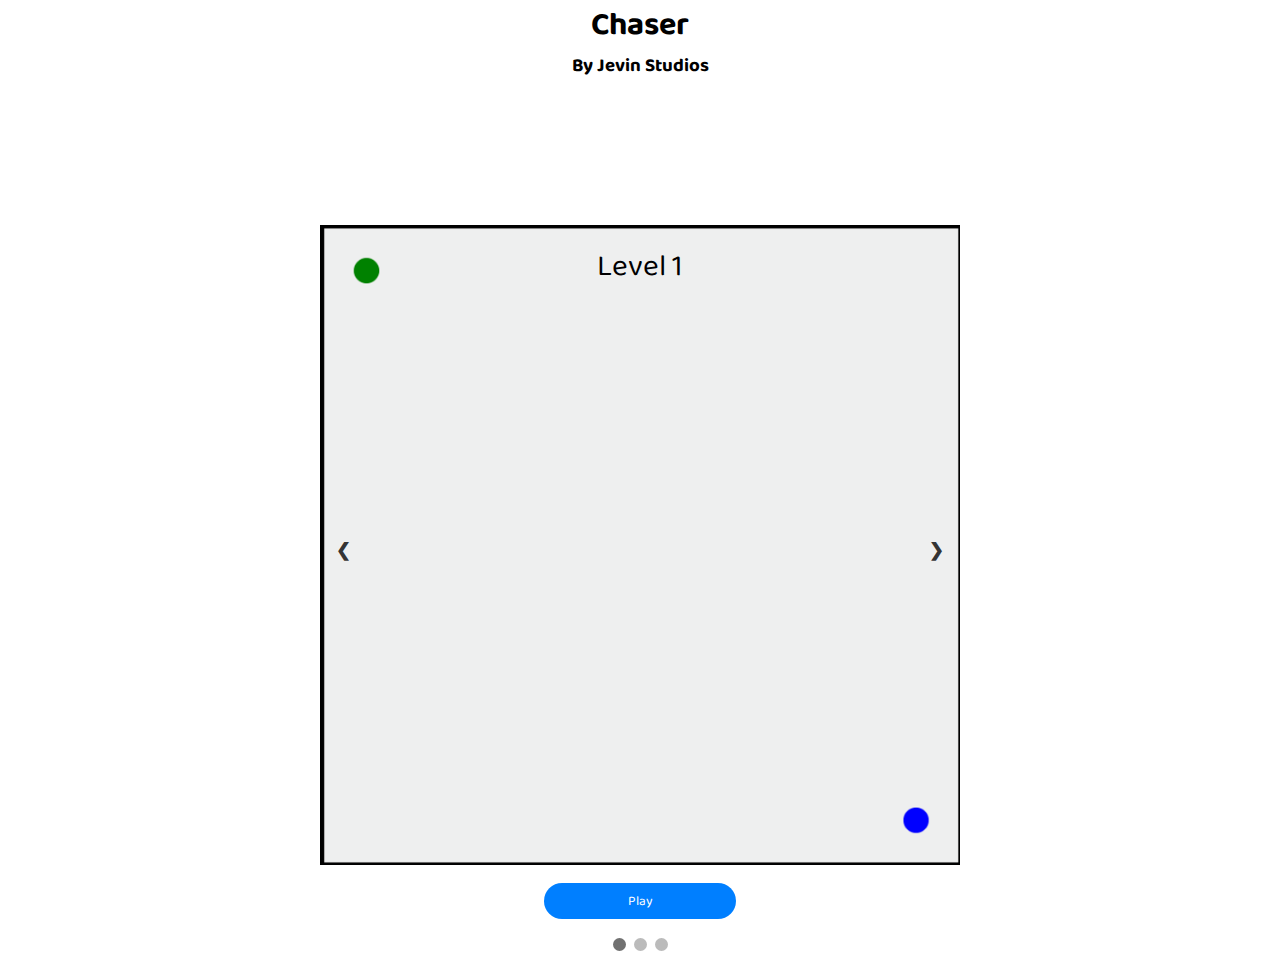
==== commit 2004c1ee: "fixed image issue" ====
--- a/index.html
+++ b/index.html
@@ -28,17 +28,17 @@
 <div class="center-div">
 <div class="slideshow-container">
   <div class="mySlides fade">
-    <img src="Level1.png" style="width:100%">
+    <img src="Level1.PNG" style="width:100%">
     <div class="text">Level 1</div>
   </div>
 
   <div class="mySlides fade">
-    <img src="Level2.png" style="width:100%">
+    <img src="Level2.PNG" style="width:100%">
     <div class="text">Level 2</div>
   </div>
 
   <div class="mySlides fade">
-    <img src="Level1.png" style="width:100%">
+    <img src="Level1.PNG" style="width:100%">
     <div class="text">Level 3</div>
   </div>
 
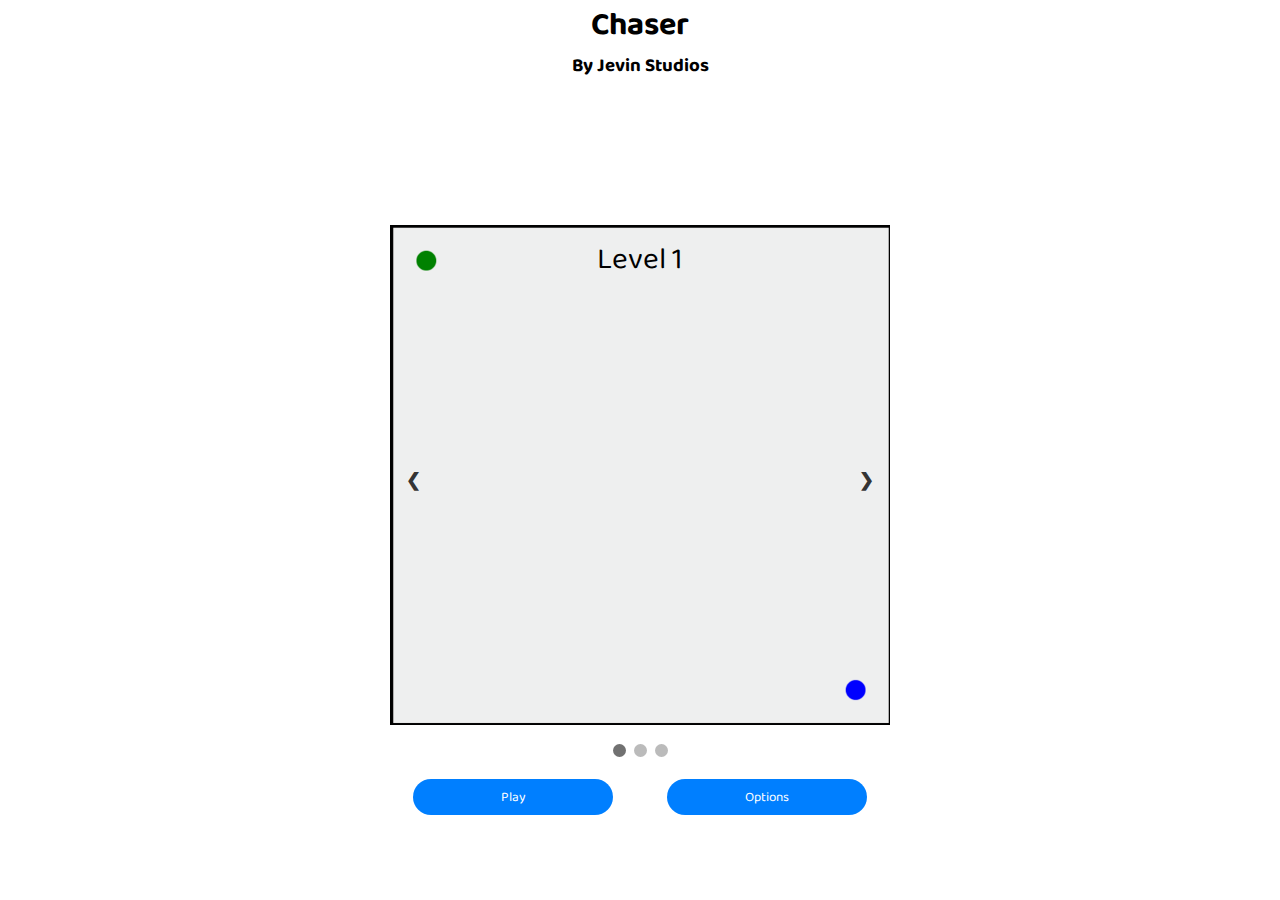
==== commit 39e8b7f9: "added options tab" ====
--- a/index.html
+++ b/index.html
@@ -9,6 +9,7 @@
 <link rel="stylesheet" type="text/css" href="interface.css" />
 <script src="sweetalert.min.js"></script>
 <link rel="stylesheet" type="text/css" href="sweetalert.css">
+<link rel="stylesheet" href="https://cdnjs.cloudflare.com/ajax/libs/font-awesome/4.7.0/css/font-awesome.min.css">
 <link href="https://fonts.googleapis.com/css?family=Baloo" rel="stylesheet">
 <link href="https://fonts.googleapis.com/css?family=Amaranth" rel="stylesheet">
 <script>
@@ -47,14 +48,66 @@
   </div>
 <br>
 <div style="text-align:center">
-	<button class="playButton" onclick="play()">Play</button>
-</div>
-</br>
-<div style="text-align:center">
   <span class="dot" onclick="currentSlide(1)"></span> 
   <span class="dot" onclick="currentSlide(2)"></span> 
   <span class="dot" onclick="currentSlide(3)"></span> 
 </div>
+</br>
+<div style="text-align:center">
+	<button class="playButton" onclick="play()">Play</button>
+	<button id="settings" class="settingsBtn">Options</button>
+</div>
+</br>
+</div>
+<div id="myModal" class="modal">
+
+  <!-- Modal content -->
+  <div class="modal-content">
+    <div class="modal-header">
+      <span class="close">&times;</span>
+	  </br>
+	  <h2 style="font-family: 'Amaranth', sans-serif">Settings</h2>
+	  </br>
+	</div>
+    <div class="modal-body">
+	</br>
+	<label style="font-family: 'Amaranth', sans-serif"><b>Difficulty</b> 
+		<div class="difficultyHelp" id="difficultyHelp" onclick="difficultyHelp()"><i class="fa fa-question"></i>
+			<span class="popuptext" id="myPopup">The higher the difficulty, the faster the chaser</span>
+		</div>
+	</label>
+	</br></br>
+	<form style="font-family: 'Amaranth', sans-serif">
+		<select name="difficulty" id="difficultySelect">
+			<option id="easyOption" value="easy">Easy</option>
+			<option id="mediumOption" value="medium">Medium</option>
+			<option id="hardOption" value="hard">Hard</option>
+		</select>
+	</form>
+	</br>
+	</br>
+	<label style="font-family: 'Amaranth', sans-serif"><b>Colours</b></label>
+	</br>
+	</br>
+	<form style="font-family: 'Amaranth', sans-serif">
+		<u>Chaser:</u> 
+		</br></br>
+		<input type= "color" name= "chaserColor" id="chaserColor">
+		</br>
+		</br>
+		<u>Runner:</u> 
+		</br>
+		</br>
+		<input type="color" name= "runnerColor" id="runnerColor">
+	</form>
+	</br>
+	</br>
+	<button id="reset" class="resetBtn" onclick="resetBtn()">Reset</button>
+	</br>
+	</br>
+	</div>
+  </div>
+
 </div>
 <script type="text/javascript" src="main.js"></script>
 </body>
--- a/interface.css
+++ b/interface.css
@@ -6,7 +6,7 @@
 
 /* Slideshow container */
 .slideshow-container {
-  max-width: 1000px;
+  max-width: 500px;
   position: relative;
   margin: 0 auto;
 }
@@ -59,7 +59,7 @@
 }
 
 .playButton {
-	width:30%;
+	width:200px;
 	background-color: #007fff;
 	border: none;
 	border-radius: 18px;
@@ -68,6 +68,45 @@
 	color: white;
 }
 
+.settingsBtn {
+	width:200px;
+	background-color: #007fff;
+	border: none;
+	border-radius: 18px;
+	height: 36px;
+	font-family: 'Baloo', sans-serif;
+	color: white;
+	margin-left:50px;
+}
+
+.resetBtn {
+	width:50%;
+	background-color: #007fff;
+	border: none;
+	border-radius: 18px;
+	height: 36px;
+	font-family: 'Baloo', sans-serif;
+	color: white;
+}
+
+.difficultyHelp {
+	width: 18px;
+	height: 18px;
+	border: 1px solid black;
+	border-radius: 8px;
+	background-color: none;
+	text-align: center;
+}
+
+.saveSettings {
+	width: 50%;
+	height: 36px;
+	border: none;
+	border-radius: 18px;
+	font-family: 'Baloo', sans-serif;
+	color: white;
+	background-color: #007fff;	
+}
 
 /* The dots/bullets/indicators */
 .dot {
@@ -122,4 +161,131 @@
 h3.author {
 	text-align: center;
 	font-family: 'Baloo', sans-serif;
+}
+
+/* The Modal (background) */
+.modal {
+    display: none; /* Hidden by default */
+    position: fixed; /* Stay in place */
+    z-index: 1; /* Sit on top */
+    padding-top: 100px; /* Location of the box */
+    left: 0;
+    top: 0;
+    width: 100%; /* Full width */
+    height: 100%; /* Full height */
+    overflow: auto; /* Enable scroll if needed */
+    background-color: rgb(0,0,0); /* Fallback color */
+    background-color: rgba(0,0,0,0.4); /* Black w/ opacity */
+}
+
+/* Modal Content */
+.modal-content {
+    position: relative;
+    background-color: #fefefe;
+    margin: auto;
+    padding: 0;
+    border: 1px solid #888;
+    width: 40%;
+    box-shadow: 0 4px 8px 0 rgba(0,0,0,0.2),0 6px 20px 0 rgba(0,0,0,0.19);
+    -webkit-animation-name: animatetop;
+    -webkit-animation-duration: 0.4s;
+    animation-name: animatetop;
+    animation-duration: 0.4s
+}
+
+/* Add Animation */
+@-webkit-keyframes animatetop {
+    from {top:-300px; opacity:0} 
+    to {top:0; opacity:1}
+}
+
+@keyframes animatetop {
+    from {top:-300px; opacity:0}
+    to {top:0; opacity:1}
+}
+
+/* The Close Button */
+.close {
+    color: white;
+    float: right;
+    font-size: 28px;
+    font-weight: bold;
+}
+
+.close:hover,
+.close:focus {
+    color: #000;
+    text-decoration: none;
+    cursor: pointer;
+}
+
+.modal-header {
+    padding: 2px 16px;
+    background-color: #007fff;
+    color: white;
+	vertical-align: middle;
+}
+
+.modal-body {
+	text-align: center;
+	margin: 0 auto;
+}
+
+.modal-footer {
+    padding: 2px 16px;
+    background-color: #5cb85c;
+    color: white;
+}
+
+/* Popup container */
+.difficultyHelp {
+    position: relative;
+    display: inline-block;
+    cursor: pointer;
+}
+
+/* The actual popup (appears on top) */
+.difficultyHelp .popuptext {
+    visibility: hidden;
+    width: 160px;
+    background-color: #555;
+    color: #fff;
+    text-align: center;
+    border-radius: 6px;
+    padding: 8px 0;
+    position: absolute;
+    z-index: 1;
+    bottom: 125%;
+    left: 50%;
+    margin-left: -80px;
+}
+
+/* Popup arrow */
+.difficultyHelp .popuptext::after {
+    content: "";
+    position: absolute;
+    top: 100%;
+    left: 50%;
+    margin-left: -5px;
+    border-width: 5px;
+    border-style: solid;
+    border-color: #555 transparent transparent transparent;
+}
+
+/* Toggle this class when clicking on the popup container (hide and show the popup) */
+.difficultyHelp .show {
+    visibility: visible;
+    -webkit-animation: fadeIn 1s;
+    animation: fadeIn 1s
+}
+
+/* Add animation (fade in the popup) */
+@-webkit-keyframes fadeIn {
+    from {opacity: 0;} 
+    to {opacity: 1;}
+}
+
+@keyframes fadeIn {
+    from {opacity: 0;}
+    to {opacity:1 ;}
 }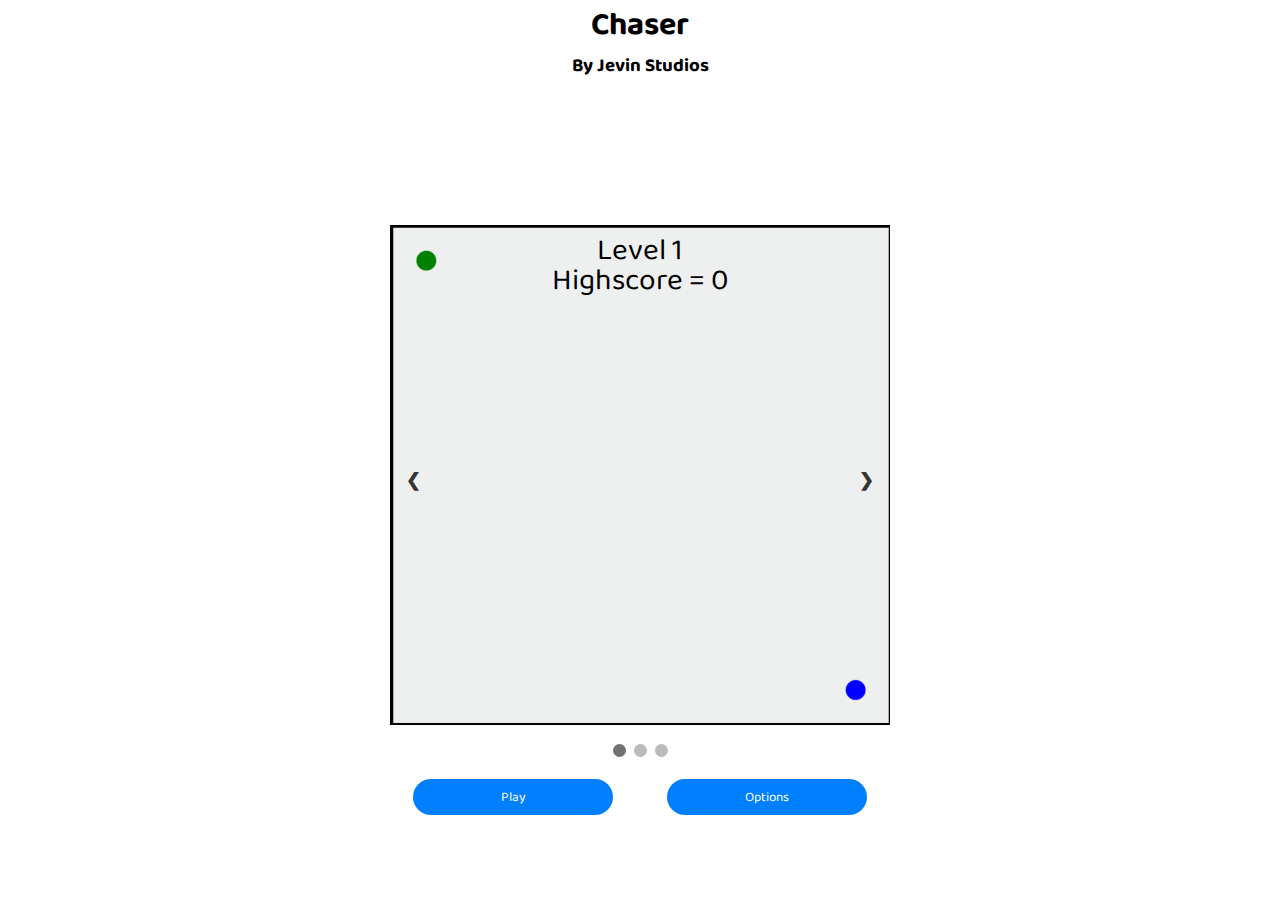
==== commit acfef998: "added pause" ====
--- a/index.html
+++ b/index.html
@@ -30,17 +30,17 @@
 <div class="slideshow-container">
   <div class="mySlides fade">
     <img src="Level1.PNG" style="width:100%">
-    <div class="text">Level 1</div>
+    <div id="Lvl1Text" class="text">Level 1</div>
   </div>
 
   <div class="mySlides fade">
     <img src="Level2.PNG" style="width:100%">
-    <div class="text">Level 2</div>
+    <div id="Lvl2Text" class="text">Level 2</div>
   </div>
 
   <div class="mySlides fade">
-    <img src="Level1.PNG" style="width:100%">
-    <div class="text">Level 3</div>
+    <img src="Level3.PNG" style="width:100%">
+    <div id="Lvl3Text" class="text">Level 3</div>
   </div>
 
   <a class="prev" onclick="plusSlides(-1)">&#10094;</a>
--- a/interface.css
+++ b/interface.css
@@ -32,7 +32,6 @@
 }
 
 
-
 /* Position the "next button" to the right */
 .next {
   right: 0;
@@ -56,6 +55,7 @@
   width: 100%;
   text-align: center;
   font-family: 'Baloo', sans-serif;
+  line-height: 100%;
 }
 
 .playButton {
--- a/sweetalert.css
+++ b/sweetalert.css
@@ -375,12 +375,6 @@
   0% {
     transform: scale(0.7);
     -webkit-transform: scale(0.7); }
-  45% {
-    transform: scale(1.05);
-    -webkit-transform: scale(1.05); }
-  80% {
-    transform: scale(0.95);
-    -webkit-transform: scale(0.95); }
   100% {
     transform: scale(1);
     -webkit-transform: scale(1); } }
@@ -389,12 +383,6 @@
   0% {
     transform: scale(0.7);
     -webkit-transform: scale(0.7); }
-  45% {
-    transform: scale(1.05);
-    -webkit-transform: scale(1.05); }
-  80% {
-    transform: scale(0.95);
-    -webkit-transform: scale(0.95); }
   100% {
     transform: scale(1);
     -webkit-transform: scale(1); } }
@@ -464,8 +452,8 @@
     top: 70%; } }
 
 .showSweetAlert[data-animation=pop] {
-  -webkit-animation: showSweetAlert 0.3s;
-  animation: showSweetAlert 0.3s; }
+  -webkit-animation: showSweetAlert 0.1s;
+  animation: showSweetAlert 0.1s; }
 
 .showSweetAlert[data-animation=none] {
   -webkit-animation: none;
